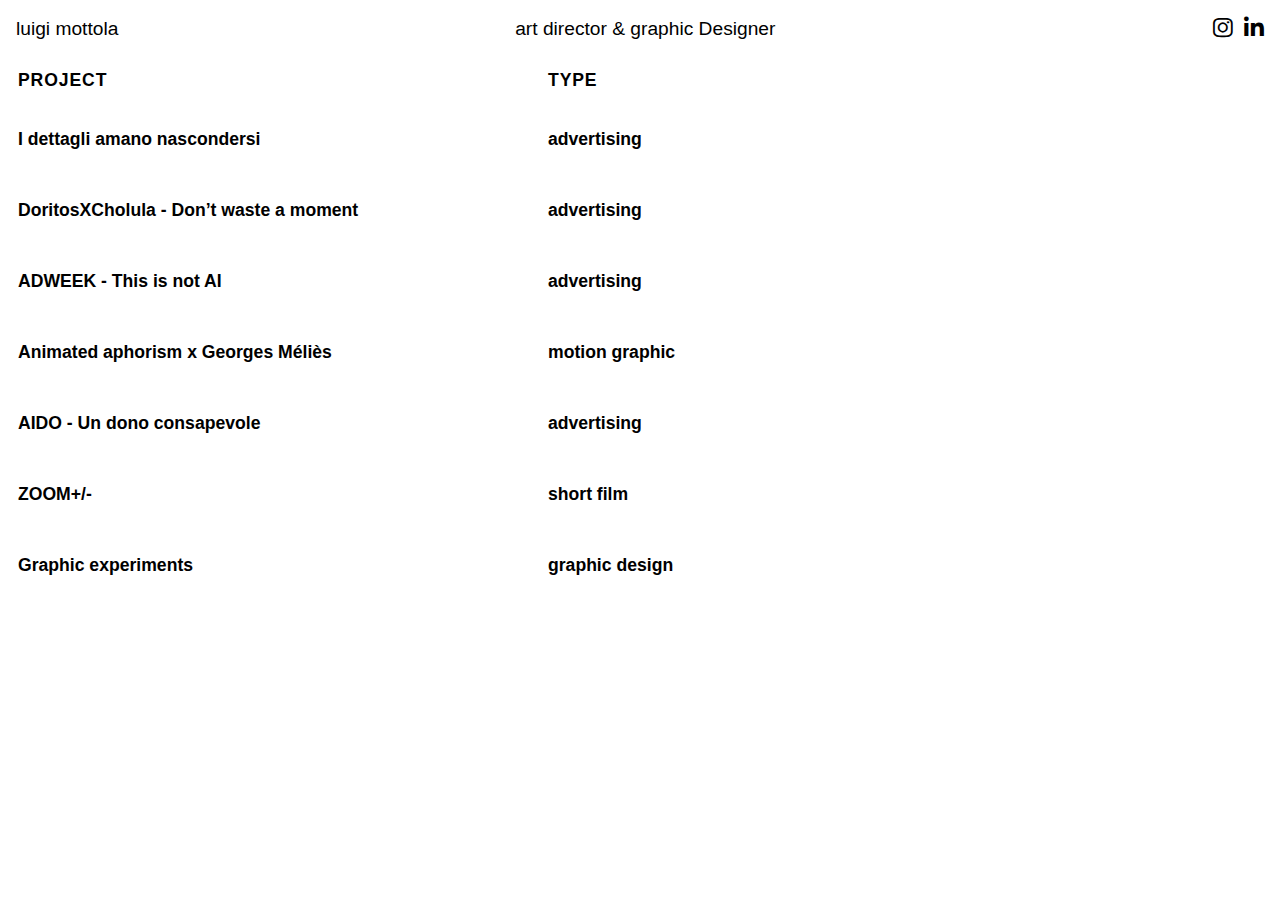
==== index.html @ 43605fc5 "Update index.html" ====
<!DOCTYPE html>
<html lang="it">
<head>
    <meta charset="UTF-8">
    <meta name="viewport" content="width=device-width, initial-scale=1.0">
    <title>Prove css</title>
    <link rel="stylesheet" href="https://cdnjs.cloudflare.com/ajax/libs/font-awesome/6.0.0/css/all.min.css">
    <link rel="stylesheet" href="style.css">
</head>
<body>
    <!-- Header -->
    <div class="header">
        <div class="name">luigi mottola</div>
        <div class="about" onclick="toggleAbout()">art director & graphic Designer</div>
        <div class="social-links">
            <a href="https://www.instagram.com/tomalto/"><i class="fab fa-instagram"></i></a>
            <a href="https://www.linkedin.com/in/luigi-mottola-8664322b0/"><i class="fab fa-linkedin-in"></i></a>
        </div>
    </div>

    <!-- Tabella progetti -->
    <table class="projects-table">
        <thead>
            <tr>
                <th>PROJECT</th>
                <th>TYPE</th>
                <th>&nbsp</th>
            </tr>
        </thead>
        <tbody>
            <tr class="project-row" onclick="openModal('Dettagli')">
                <td> 
                    <div class="project-cell">
                        I dettagli amano nascondersi
                        <img src="aff_1RGB.jpg" class="hover-image" alt="Anteprima progetto">
                    </div>
                </td>
                <td>advertising</td>
                <td>&nbsp</td>
            </tr>
            <tr class="project-row" onclick="openModal('Doritos')">
                <td>
                    <div class="project-cell">
                        DoritosXCholula - Don’t waste a moment
                        <img src="DR_2.jpg" class="hover-image" alt="Anteprima progetto">
                    </div>
                </td>
                <td>advertising </td>
                <td>&nbsp</td>
            </tr>
            <tr class="project-row" onclick="openModal('ADWEEK')">
                <td>
                    <div class="project-cell">
                        ADWEEK - This is not AI
                        <img src="American Gothic_pres.gif" class="hover-image" alt="Anteprima progetto">
                    </div>
                </td>
                <td>advertising</td>
                <td>&nbsp</td>
            </tr>
            <tr class="project-row" onclick="openModal('MELIES')">
                <td>
                    <div class="project-cell">
                        Animated aphorism x Georges Méliès
                        <img src="Melies.gif" class="hover-image" alt="Anteprima progetto">
                    </div>
                </td>
                <td>motion graphic</td>
                <td>&nbsp</td>
            </tr>
            <tr class="project-row" onclick="openModal('AIDO')">
                <td>
                    <div class="project-cell">
                        AIDO - Un dono consapevole
                        <img src="AID_1.jpg" class="hover-image" alt="Anteprima progetto">
                    </div>
                </td>
                <td>advertising</td>
                <td>&nbsp</td>
            </tr>
            <tr class="project-row" onclick="openModal('ZOOM')">
                <td>
                    <div class="project-cell">
                        ZOOM+/-
                        <img src="Zoom.gif" class="hover-image" alt="Anteprima progetto">
                    </div>
                </td>
                <td>short film</td>
                <td>&nbsp</td>
            </tr>
            <tr class="project-row" onclick="openModal('Xperiments')">
                <td>
                    <div class="project-cell">
                        Graphic experiments
                        <img src="riassunto.gif" class="hover-image" alt="Anteprima progetto">
                    </div>
                </td>
                <td>graphic design</td>
                <td>&nbsp</td>
            </tr>
        </tbody>
    </table>

    <!-- Modal Dettagli -->
    <div id="project-modal" class="project-modal" style="display: none;">
        <div class="modal-header">
            <h2 id="modal-title"></h2>
            <button class="close-btn" onclick="closeModal()">✕</button>
        </div>
        <div id="modal-content" class="modal-body"></div>
    </div>

    <!-- About Section -->
    <div id="about-modal" class="project-modal" style="display: none;">
        <div class="modal-header">
            <h2>About</h2>
            <button onclick="toggleAbout()" class="close-btn">✕</button>
        </div>
        <div id="modal-content" class="modal-body">
            <p>Mario Rossi, graphic designer di fama internazionale, non ha dubbi: lui è il migliore al mondo. Con un portfolio che spazia da campagne pubblicitarie iconiche a loghi diventati simboli culturali, Mario si vanta di trasformare idee in capolavori visivi. "Non c'è sfida creativa che non possa affrontare," dice con un sorriso sicuro. "Ogni mio progetto è un passo avanti nel futuro del design, e il mondo lo sa." Con un ego grande quanto il suo talento, Mario Rossi non si accontenta di essere bravo: vuole essere ricordato come il designer che ha cambiato il gioco, per sempre.</p>
        </div>
    </div>

    <meta name="description" content="Portfolio professionale di Luigi Mottola - Art Director & Graphic Designer">
    <meta property="og:image" content="link-to-your-main-image.jpg">
    
    <script>

        let currentProjectId = null;

        // Funzionalità About
        function toggleAbout() {
            const aboutModal = document.getElementById('about-modal');
            if (getComputedStyle(aboutModal).display === 'none') {
                aboutModal.style.display = 'block';
            } else {
                aboutModal.style.display = 'none';
            }
        }
        
        // Funzionalità Modal
        const projectData = {
            'Dettagli': /* ereditato da ('-----'): <tr class="project-row" onclick="openModal('-----')"> */ {
                title: 'I dettagli amano nascondersi.',
                content: `
                    <p><br />
                    
                    <p>Sommersi dalla frenesia e dalla tecnologia, riusciamo ancora ad apprezzarne i dettagli nascosti che rivelano bellezze altrimenti invisibili?</p>
                    <p>L'idea si concentra su ciò che non vediamo e mira a “ridarci la vista”.</p>
                    <p>La campagna pubblicitaria utilizza tre manifesti per stimolare l'osservazione dei passanti, invitandoli a consultare un insolito catalogo per formare e dare accesso a un'esperienza immersiva.<br />
                    <p><br />
                    <p>Submerged by the frenzy and technology, are we still able to appreciate the hidden details that reveal otherwise invisible beauty?</p>
                    <p>The idea focuses on what we do not see and aims to "give us back our sight".</p>
                    <p>The advertising campagin uses three posters to stimulate the observation of passers-by, inviting them to consult an unusual catalog to train and dare to access an immersive experience.</p>

                    <div class="img-row a">
                      <img src="aff_1RGB.jpg" alt="Anteprima 1">
                      <img src="aff_2RGB.jpg" alt="Anteprima 2">
                      <img src="aff_3RGB.jpg" alt="Anteprima 3">
                    </div>
                    
                    <img src="aff_1RGB.jpg" style="width: 100%; margin: 1rem 0;">
                    <img src="aff_2RGB.jpg" style="width: 100%; margin: 1rem 0;">
                    <img src="aff_3RGB.jpg" style="width: 100%; margin: 1rem 0;">
                    <img src="Bill_alberiRGB.jpg" style="width: 100%; margin: 1rem 0;">
                    <img src="Bill_fermataRGB.jpg" style="width: 100%; margin: 1rem 0;">
                    <img src="Metro billRGB 2.jpg" style="width: 100%; margin: 1rem 0;">
                    <img src="bus-station-with-illuminated-blank-banner-street.jpg" style="width: 100%; margin: 1rem 0;">
                    <img src="bill_muroRGB.jpg" style="width: 100%; margin: 1rem 0;">
                    <img src="bandella.jpg" style="width: 100%; margin: 1rem 0;">
                    <img src="Hand Held Magazine Mockup.jpg" style="width: 100%; margin: 1rem 0;">
                    <img src="Brochure_Mockup_1.jpg" style="width: 100%; margin: 1rem 0;">
                    <img src="Observo catalogo A4.pdf - Page 1 of 34.gif" style="width: 100%; margin: 1rem 0;">
                `
            },
            
            'Doritos': /* ereditato da ('-----'): <tr class="project-row" onclick="openModal('-----')"> */ {
                title: 'DoritosXCholula - Don’t waste a moment.',
                content: `
                    <p><br />
                    
                    <p>Quanto è irritante perdere momenti di una partita o di un programma televisivo? Doritos Cholula è la patatina perfetta da portare al Super Bowl Party.</p>
                    <p>Il concept della campagna mira a evidenziare quanto sia irritante perdere i momenti salienti di una partita, di uno show televisivo o di un film. Doritos Cholula risolve questo problema integrando direttamente la salsa messicana all'interno della patatina, eliminando la necessità di intingerla e distogliere lo sguardo dal televisore.</p>
                    <p><br />
                    <p>How irritating it is to miss moments of a game or a TV show?  Doritos Cholula is the perfect chip to bring to the Super Bowl Party.</p>
                    <p>The campaign concept aims to highlight how irritating it is to miss moments of a game, a TV show or a movie. Doritos Cholula solves this problem by directly integrating Mexican sauce inside the chip, eliminating the need for dipping.</p>
                <img src="DR_1.jpg" style="width: 100%; margin: 1rem 0;">
                <img src="DR_2.jpg" style="width: 100%; margin: 1rem 0;">
                <img src="DR_3.jpg" style="width: 100%; margin: 1rem 0;">
                <img src="DR_4.jpg" style="width: 100%; margin: 1rem 0;">
                <img src="DR_5.jpg" style="width: 100%; margin: 1rem 0;">
                <img src="DR_6.jpg" style="width: 100%; margin: 1rem 0;">
                <img src="DR_7.jpg" style="width: 100%; margin: 1rem 0;">
                <img src="DR_8.jpg" style="width: 100%; margin: 1rem 0;">
                
                <img src="DR_OOH.gif" style="width: 100%; margin: 1rem 0;">
                <img src="DC_Moc1.gif" style="width: 100%; margin: 1rem 0;">
                <img src="DC_MOC2.gif" style="width: 100%; margin: 1rem 0;">
                <img src="DC_Moc3.gif" style="width: 100%; margin: 1rem 0;">

                `
            },
            
            'ADWEEK': /* ereditato da ('-----'): <tr class="project-row" onclick="openModal('-----')"> */ {
                title: 'ADWEEK - This is not AI.',
                content: `
                    <p><br />
            
                    <p>Un piccolo cambiamento non può cambiare una grande idea.
                    <p>L’Intelligenza Artificiale sta diventando parte integrante delle nostre vite ma, soprattutto in ambito creativo, molti la temono.</p>
                    
            
                    
                    <p>Il brief prevede la realizzazione di una campagna “pro” AI, per mostrare e promuovere le potenzialità di questa nuova tecnologia.</p>
                    <p>Varie affissioni video ribadiscono il concetto. Il QR code collegherà a un sito web. Sfruttando il layout di famosi generatori AI, il sito avrà il compito di informare le persone sulle potenzialità della stessa. 
                    <p>Saranno gli utenti stessi a scegliere quanto e come informarsi attraverso i suggerimenti offerti dal sito.</p>
                    
                    <p><br />
                    
                    <p>A small change, can’t change a big idea.</p>
                    <p>Artificial Intelligence is becoming an integral part of our lives but, especially in the creative field, many fear it.</p>
                    
                
                    
                    <p>The brief involves the creation of a "pro" AI campaign, to show and promote the potential</p>
                    <p>of this new technology.</p>
                    <p>Various video postings reiterate the concept. The QR code will link to a website. By taking advantage of the layout of famous AI generators, the site will have the task of informing people about its potential.</p>
                    <p>Users themselves will choose how much and how to inform themselves through the suggestions offered</p>
                    <p>by the site.</p>
                    
                <img src="AD_1.jpg" style="width: 100%; margin: 1rem 0;">
                 <img src="AD_2.jpg" style="width: 100%; margin: 1rem 0;">
                 <img src="AD_3.jpg" style="width: 100%; margin: 1rem 0;">
                 <img src="AW_.jpg" style="width: 100%; margin: 1rem 0;">
                 <img src="AW_Banner_orizz.jpg" style="width: 100%; margin: 1rem 0;">
                 <img src="AW_banner mockup.png" style="width: 100%; margin: 1rem 0;">
                 <img src="AD_app.gif" style="width: 100%; margin: 1rem 0;">

                `
        
            },
            
            'MELIES': /* ereditato da ('-----'): <tr class="project-row" onclick="openModal('-----')"> */ {
                title: 'Animated aphorism x Georges Méliès.',
                content: `
                    <p><br />
                    
                    <p>Le citazioni di Méliès che scorrono sullo sfondo, rafforzano il concetto espresso nel film del regista. Il ritmo è accentuato dalla musica ossimorica, poiché la colonna sonora, con sintetizzatori e strumenti elettronici, allude a un mondo digitale che è in opposizione alle immagini e alla frase del film. </p>
                    
                    <p><br />
                    <p>Quotes from Méliès running in the background reinforce the concept expressed in the director's film. The rhythm is accentuated by the oxymoronic music, as the soundtrack, with synths and electronic instruments, hints at a digital world that is in opposition to the film's images and phrase.</p>

                    <img src="ML_1.png" style="width: 100%; margin: 1rem 0;">
                    <img src="ML_2.png" style="width: 100%; margin: 1rem 0;">
                    <img src="ML_3.png" style="width: 100%; margin: 1rem 0;">
                    <img src="IMG_20180712_155215.jpg" style="width: 100%; margin: 1rem 0;">
                    <img src="nino-yang-DOIgz9_qmFI-unsplash.jpg" style="width: 100%; margin: 1rem 0;">
                `
            },

            'AIDO': /* ereditato da ('-----'): <tr class="project-row" onclick="openModal('-----')"> */ {
                title: 'AIDO - Un dono consapevole.',
                content: `
                    <p><br />
                    
                    <p>La morte sarà sempre una, ma si possono vivere molte vite. AIDO intende promuovere una campagna di maggiore consapevolezza sugli aspetti scientifici, etici e sociali legati alle donazioni.</p>
                    
                    <p><br />
                    <p>Death will always be one, but many lives can be lived.AIDO intends to promote a campaign for greater awareness of the scientific, ethical, and social aspects concerning donations.</p>

                    <img src="AID_1.jpg" style="width: 100%; margin: 1rem 0;">
                    <img src="AID_2.jpg" style="width: 100%; margin: 1rem 0;">
                    <img src="AID_3.jpg" style="width: 100%; margin: 1rem 0;">
                    <img src="AID_4.jpg" style="width: 100%; margin: 1rem 0;">
                    <img src="AID_5.jpg" style="width: 100%; margin: 1rem 0;">
                    <img src="AID_6.jpg" style="width: 100%; margin: 1rem 0;">
                    <img src="IG_1.PNG" style="width: 100%; margin: 1rem 0;">
                    <img src="IG_2.PNG" style="width: 100%; margin: 1rem 0;">
                    <img src="IG_3.PNG" style="width: 100%; margin: 1rem 0;">
                    <img src="IG_4.PNG" style="width: 100%; margin: 1rem 0;">
                    <img src="IG_5.PNG" style="width: 100%; margin: 1rem 0;">
                    <img src="IG_6.PNG" style="width: 100%; margin: 1rem 0;">
                    <img src="ST_1.jpg" style="width: 100%; margin: 1rem 0;">
                    <img src="ST_2.jpg" style="width: 100%; margin: 1rem 0;">
                    <img src="ST_3.jpg" style="width: 100%; margin: 1rem 0;">
                    <img src="ST_4.jpg" style="width: 100%; margin: 1rem 0;">
                    <img src="AID_MOC1.gif" style="width: 100%; margin: 1rem 0;">
                    <img src="AID_MOC2.jpg" style="width: 100%; margin: 1rem 0;">
                    <img src="AID_MOC3.jpg" style="width: 100%; margin: 1rem 0;">
                `
            },
            
            'ZOOM': /* ereditato da ('-----'): <tr class="project-row" onclick="openModal('-----')"> */ {
                title: 'ZOOM+/-',
                content: `
                    <p><br />
                    
                    <p>Il focus del progetto era comunicare la dualità tra il mondo macro, lo spazio e il micro, il mondo terrestre. Una associazione visiva psichedelica e confusionaria che spiega con precisione quanto siano mondi</p>
                     <p>simili e comunicanti.</p>
                    
                    <p><br />
                    <p>The focus of the project was to communicate the duality between the macro world, space, and the micro, the terrestrial world. A psychedelic and confusing visual association that precisely explains how similar and communicating worlds they are.</p>

                    <img src="nino-yang-DOIgz9_qmFI-unsplash.jpg" style="width: 100%; margin: 1rem 0;"> <img src="IMG_20180712_155215.jpg" style="width: 100%; margin: 1rem 0;">
                    <img src="nino-yang-DOIgz9_qmFI-unsplash.jpg" style="width: 100%; margin: 1rem 0;">
                `
            },
            
            'Xperiments': /* ereditato da ('-----'): <tr class="project-row" onclick="openModal('-----')"> */ {
                title: 'Graphic experiments.',
                content: `
                    <p><br />

                    <p>Vari esperimenti grafici </p>

                     <p>Outpump's WALLCOME X Porta Venezia Design District 2024.</p>

                    <img src="OT.jpg" style="width: 100%; margin: 1rem 0;">
                    <img src="OT_moc1.jpg" style="width: 100%; margin: 1rem 0;">
                    <img src="OT_moc2.jpg" style="width: 100%; margin: 1rem 0;">
                    <img src="OT_moc3.jpg" style="width: 100%; margin: 1rem 0;">
                    <img src="OT_moc4.jpg" style="width: 100%; margin: 1rem 0;">
                    <img src="OT_moc5.jpg" style="width: 100%; margin: 1rem 0;">

                          <p>Top 100 in Fight for Kindness 2024 contest.</p>
                    <img src="FK_.jpg" style="width: 100%; margin: 1rem 0;">
                    <img src="FK_moc1.png" style="width: 100%; margin: 1rem 0;">
                    <img src="FK_moc2.png" style="width: 100%; margin: 1rem 0;">

                    <p>Short film poster for Noelle. In nessun posto.</p>
                    <img src="NOELLE.jpg" style="width: 100%; margin: 1rem 0;">

                    <p>Poster for SPRINT 2022.</p>
                    <img src="SPRINT.jpg" style="width: 100%; margin: 1rem 0;">
                    
                    <p>Interactive book covers. </p>
                    <img src="IMG_20180712_155215.jpg" style="width: 100%; margin: 1rem 0;">
                    <img src="IMG_20180712_155215.jpg" style="width: 100%; margin: 1rem 0;">
                `
            }
        };

        function openModal(projectId) {
            const modal = document.getElementById('project-modal');
            const content = document.getElementById('modal-content');
            const modalTitle = document.getElementById('modal-title');

            // Se la modal è già aperta e si clicca lo stesso progetto, chiudila
            if (modal.style.display === 'block' && currentProjectId === projectId) {
                closeModal();
                currentProjectId = null;
                return;
            }

            currentProjectId = projectId;
            
            modalTitle.textContent = projectData[projectId].title;
            content.innerHTML = projectData[projectId].content;
            
            modal.style.display = 'block';

            // Attendi che il layout sia aggiornato e poi resetta lo scroll
            setTimeout(() => {
                content.scrollTop = 0;      // Reset dello scroll dopo 0ms (cioè subito dopo il rendering)
            }, 50);
        }

        function closeModal() {
            document.getElementById('project-modal').style.display = 'none';
            currentProjectId = null;
        }

        /* # */
        document.querySelectorAll('.project-row').forEach(row => {
            row.addEventListener('mouseenter', function() {
                const hoverImg = this.querySelector('.hover-image');
                if (!hoverImg) return;
                
                // Ottieni le dimensioni e la posizione della riga
                const rowRect = this.getBoundingClientRect();
                const imgHeight = hoverImg.offsetHeight;
                const imgWidth = hoverImg.offsetWidth;
                
                // Calcola la posizione verticale ideale (centro della riga)
                let idealTop = rowRect.top + rowRect.height / 2 - imgHeight / 2;
                let idealLeft = rowRect.right; // Partiamo posizionando l'immagine a destra della riga
                const minTop = 20;
                const maxTop = window.innerHeight - imgHeight - 20;
                const adjustedTop = Math.max(minTop, Math.min(idealTop, maxTop));
                
                // Imposta dei margini di sicurezza (ad es. 20px dal bordo)
                const margin = 20;

                // Regola la posizione verticale per far sì che l'immagine non esca in alto o in basso
                if (idealTop < margin) {
                    idealTop = margin;
                } else if (idealTop + imgHeight > window.innerHeight - margin) {
                    idealTop = window.innerHeight - imgHeight - margin;
                }
                
                // Se l'immagine uscisse fuori dal viewport, la riposiziona
                if (idealLeft + imgWidth > window.innerWidth - margin) {
                    idealLeft = window.innerWidth - imgWidth - margin;
                }
                
                // Applica le nuove impostazioni in modalità fixed
                hoverImg.style.position = 'fixed';
                hoverImg.style.top = (adjustedTop + 20) + 'px';
                hoverImg.style.left = (idealLeft - 500) - 'px';
                hoverImg.style.display = 'block';
            });
            
            row.addEventListener('mouseleave', function() {
                const hoverImg = this.querySelector('.hover-image');
                if (!hoverImg) return;
                hoverImg.style.display = 'none';
            });
        });

        // Chiudi modal cliccando fuori
        window.onclick = function(event) {
            const modal = document.getElementById('project-modal');
            if (event.target === modal) {
                modal.style.display = 'none';
            }
        }

    </script>
</body>
</html>
---- style.css ----
* {
    color: #000000;
    margin: 0;
    padding: 0;
    box-sizing: border-box;
    font-family: 'NeueHaasDisplayLight', sans-serif;
    font-weight: 400;
    font-style: normal;
}

body {
    background-color: #ffffff;
    color: #000000;
    scroll-behavior: smooth; /* Scrolling fluido */
}

/* Header */
.header {
    display: grid;
    grid-template-columns: 40% 50% 10%;
    width: 100%;
    padding: 1rem 1rem 0rem 1rem;
    position: fixed;
    top: 0;
    background: white;
    z-index: 1000;
}
        
.header div {
    display: flex;
    align-items: center;
    font-weight: 200;
    font-size: 1.2rem;
}

/* Allineamento specifico per le colonne */
.header .name {
    text-align: left;
    justify-content: flex-start;
    padding-left: 0rem;
}

.header .about {
    justify-content: left;
    padding-left: 0rem;
    cursor: pointer;
}

.header .social-links {
    display: flex;
    text-align: right;
    gap: 0.7rem; /* Spaziatura */
    justify-content: flex-end; 
    width: 100%;
    padding-right: 0rem;
    width: 100%;
}

.header .social-links a {
    font-size: 1.4rem;
    position: relative;
    color: #000000 !important;
    text-decoration: none;
}

/* Tabella progetti */
.projects-table {
    table-layout: fixed;
    margin-top: 3.5rem; /* distanza tra header e titoli PROJECT TYPE */
    width: 100%;
    padding: 0rem 1rem 0rem 1rem;
}

.projects-table th {
    letter-spacing: 0.05em;
    font-size: 0.9rem;
    padding-bottom: 1rem;
}

.projects-table th:nth-child(1),
.projects-table td:nth-child(1) {
    width: 40%; /* da commentare se si vuole dividere in 3 parti uguali */
    text-align: left;
}
        
.projects-table th:nth-child(2),
.projects-table td:nth-child(2) {
    width: 40%; /* da commentare se si vuole dividere in 3 parti uguali */
    text-align: left;
    padding-left: 0.6rem;
}

.projects-table th:nth-child(3),
.projects-table td:nth-child(3) {
    width: 20%; /* da commentare se si vuole dividere in 3 parti uguali */
    text-align: right;
}

.projects-table th, 
.projects-table td,
.projects-table div {
    padding: 0.75rem 0rem;
    text-align: left;
    cursor: pointer;
    font-weight: 700;
    font-size: 1.1rem;
    position: relative;
}

.project-row:hover {
    background: #f8f8f8;
}

.project-cell {
    position: relative; /* Crea un contesto per il posizionamento assoluto */
}

.project-cell:hover .hover-image {
    display: block;
    animation: image-appear 0.3s cubic-bezier(0.23, 1, 0.32, 1);
}

/* Modal dettagli */
.project-modal {
    position: fixed;
    top: 50%;
    left: 50%;
    transform: translate(-50%, -50%);
    width: 50%;
    max-height: 80vh;
    background: white;
    z-index: 2000;
    padding: 0rem 0rem 2rem 0rem;
    box-shadow: 0 0 20px rgba(0,0,0,0.1);
    display: flex;
    flex-direction: column;
}

.project-modal button:hover {
    background: #000000 !important;
    color: #ffffff !important;
}

.project-modal button {
    color: #000000 !important;
    background: none !important;
    border: 0px !important;
    border-radius: 0%;
    width: 30px;
    height: 30px;
    font-size: 1.2rem !important;
    position: sticky; /* L'header rimane fisso rispetto al contenitore */
    top: 35px;
    right: 30px;
    transition: all 0.3s;
    z-index: 2001;
}

.modal-header {
    position: sticky; /* L'header rimane fisso rispetto al contenitore */
    top: 0;
    background: white; /* Assicura che l'header non sia trasparente */
    z-index: 10;
    padding: 2rem 2rem 0rem 2rem;
    display: flex;
    align-items: center;
    justify-content: space-between;
}

.modal-body {
    overflow-y: auto;
    max-height: calc(80vh - 120px);
    padding: 0rem 2rem 2rem 2rem;
    flex-grow: 1; /* Occupa lo spazio rimanente e diventa scrollabile se il contenuto supera lo spazio */
}

/* hover image */
.hover-image {
    display: none;
    position: absolute; 
    max-width: 300px;
    max-height: auto;
    z-index: 1001;
    pointer-events: none;
    object-fit: contain;
    top: 55%;
    left: 95%;
    transform: translate(-350%, -50%);
}

/* Per impostare le immagini affiancate */
.img-row {
    display: grid;
    grid-template-columns: repeat(2, 1fr); /* Due colonne di uguale larghezza */
    gap: 1rem;
    margin: 1rem 0;
}

.img-row a {
    display: grid;
    grid-template-columns: repeat(3, 1fr); /* Tre colonne di uguale larghezza */
    gap: 1rem;
    margin: 1rem 0;
}
        
.img-row img {
    width: 100%;
    height: auto;
    object-fit: cover;
}

/* Sezione Home hero */
#home {
    text-align: left;
    padding: 8rem 2rem 4rem;
    min-height: auto;
    max-width: 1200px;
    margin: 0 auto;
}

#home h1 {
    font-size: 4rem;
    font-weight: 700;
    margin-bottom: 1rem;
    color: #000;
}

#home p {
    font-size: 1.5rem;
    color: #666;
    max-width: 600px;
}

/* Sezioni About/Portfolio */
.section {
    padding: 6rem 2rem;
    max-width: 1200px;
    margin: 0 auto;
}

.section h2 {
    font-size: 2.5rem;
    margin-bottom: 3rem;
    color: #000;
}

/* Gallery Portfolio minimalista */
.gallery {
    display: grid;
    grid-template-columns: repeat(auto-fit, minmax(300px, 1fr));
    gap: 2rem;
}

.item {
    background: #fff;
    border: 1px solid #eee;
    border-radius: 12px;
    padding: 1.5rem;
    transition: transform 0.3s, box-shadow 0.3s;
}

/* About Section */
.about-modal {
    display: none; /* Nascosto di default */
}

.about-modal h2 {
    font-size: 2.5rem;
    margin-bottom: 30px;
    text-align: center;
}

.about-modal .modal-content {
    max-width: 600px;
    padding: 40px;
    text-align: justify;
    line-height: 1.8;
}

.about-content {
    display: none;
    padding: 6rem 2rem;
    max-width: 600px;
    margin: 0 auto;
    text-align: justify;
    hyphens: auto; /* Divisione automatica delle parole */
    max-width: 800px; /* Larghezza ottimale per la leggibilità */
    line-height: 1.5; /* Interlinea */
    text-justify: inter-word; /* Migliora la distribuzione degli spazi */
    word-spacing: -0.1em; /* Compatta leggermente gli spazi tra le parole */
}

.about-content p {
    margin-bottom: 1.5rem;
}

.close-btn {
    position: absolute;
    top: 20px;
    right: 20px;
    background: none;
    border: none;
    font-size: 1.5rem;
    cursor: pointer;
    padding: 5px;
}


/* project table*/
.projects-table th:nth-child(2),
.projects-table td:nth-child(2) {
    padding-left: 2rem; /* Spaziatura uniforme */
}

/* Animazione modale */
.project-modal {
    animation: modalFade 0.3s ease;
    z-index: 1001; /* Sopra l'header */
}

@keyframes modalFade {
    from { opacity: 0; transform: translate(-50%, -55%); }
    to { opacity: 1; transform: translate(-50%, -50%); }
}

/* Responsive Mobile Design */
@media (max-width: 768px) {
    #home h1 {
        font-size: 2rem;
        line-height: 1.2;
    }

     div {
        font-weight: 700;
        font-size: 0.9rem;
        padding: 0 1rem;
    }

    .header {
        grid-template-columns: 30% 50% 20% !important;
        grid-template-areas: 
            "name about social";
        padding: 1rem 1rem 0rem 1rem !important;
        z-index: 1000;
    }

    .header .name {
        grid-area: name;
        font-size: 1rem;
    }

    .header .about {
        grid-area: about;
        text-align: center;
        padding: 1rem 0;
        font-size: 0.9rem;
    }

    .header .social-links {
        grid-area: social;
        gap: 0.7rem;
    }
    
    .header .social-links a {
        font-size: 1.2rem;
    }

    .projects-table {
        margin-top: 5rem !important;
    }

    .projects-table th, 
    .projects-table td {
        padding: 0rem;
        font-size: 0.9rem;
    }

    .project-modal {
        width: 100% !important;
        max-height: 80vh;
        padding: 0rem 0rem 2rem 0rem;
    }

    .project-modal button {
        top: 0px !important;
        right: -170px !important;
    }

    .section {
        padding: 4rem 1.5rem;
    }

    nav ul {
        justify-content: center;
        gap: 1.5rem;
    }

    #about-modal .modal-content {
        padding: 5px;
        font-size: 1rem;
    }
    
    #about-modal h2 {
        font-size: 1.8rem;
    }
}
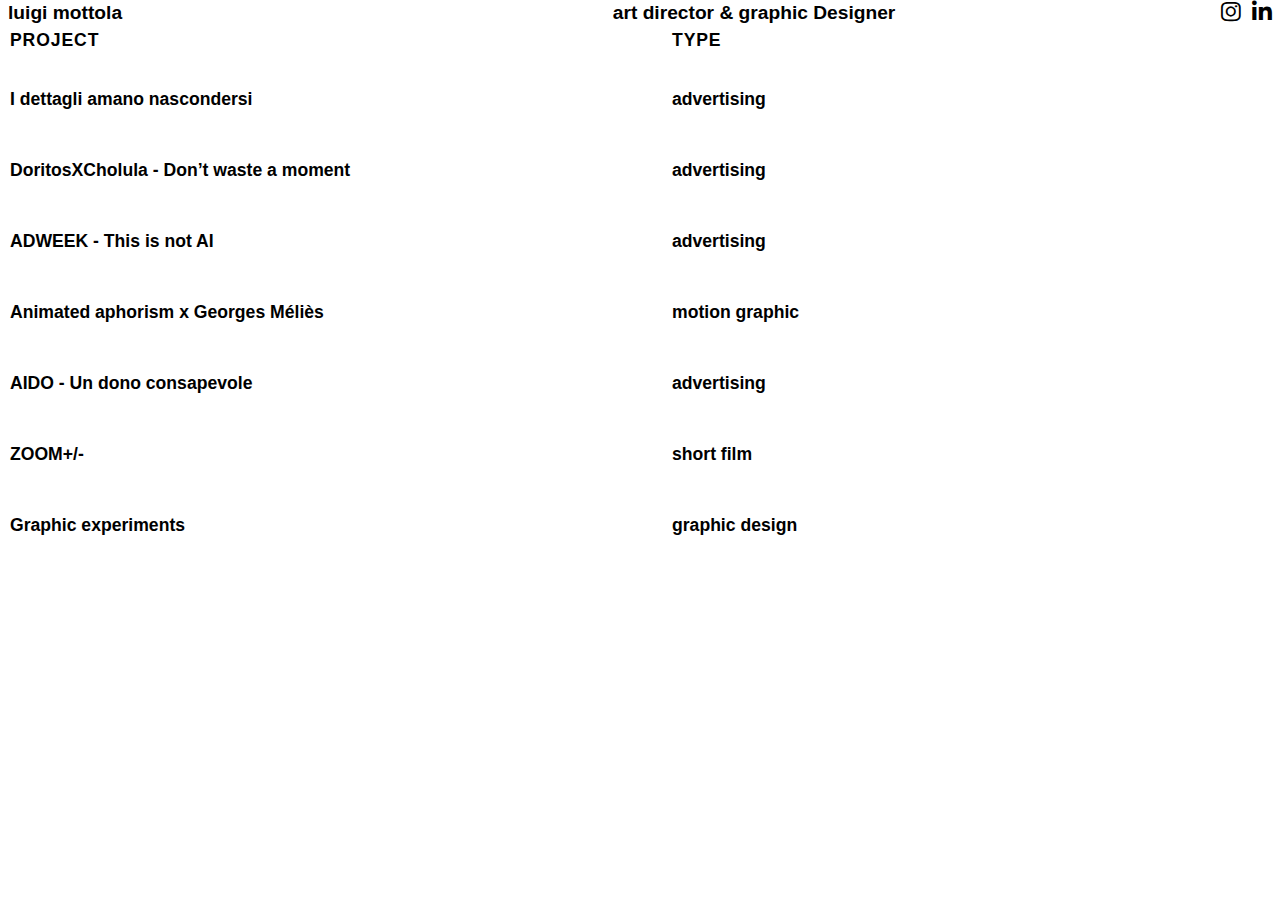
==== commit 24ea3c6f: "Update index.html" ====
--- a/index.html
+++ b/index.html
@@ -6,6 +6,28 @@
     <title>Prove css</title>
     <link rel="stylesheet" href="https://cdnjs.cloudflare.com/ajax/libs/font-awesome/6.0.0/css/all.min.css">
     <link rel="stylesheet" href="style.css">
+    <style>
+        @font-face {
+            font-family: 'NeueHaasDisplayLight';
+            src: url('https://raw.githubusercontent.com/Tomalt-ops/Portfolio/main/neue-haas-grotesk-display-pro-cdnfonts/NeueHaasDisplayLight.ttf') format('truetype');
+        }
+        
+        /* scrollbar */
+        ::-webkit-scrollbar {
+            width: 8px;
+            height: 8px;
+        }
+        
+        ::-webkit-scrollbar-track {
+            background: #ffffff;
+        }
+        
+        ::-webkit-scrollbar-thumb {
+            background: #000000;
+            border-radius: 4px;
+        }
+        
+    </style>
 </head>
 <body>
     <!-- Header -->
@@ -153,12 +175,21 @@
                     <p>The idea focuses on what we do not see and aims to "give us back our sight".</p>
                     <p>The advertising campagin uses three posters to stimulate the observation of passers-by, inviting them to consult an unusual catalog to train and dare to access an immersive experience.</p>
 
-                    <div class="img-row a">
+                    <div class="img-row">
                       <img src="aff_1RGB.jpg" alt="Anteprima 1">
                       <img src="aff_2RGB.jpg" alt="Anteprima 2">
-                      <img src="aff_3RGB.jpg" alt="Anteprima 3">
-                    </div>
-                    
+                    </div>
+
+                    <div class="video-wrapper">
+                      <iframe src="https://www.youtube.com/watch?v=JBa-1T7Dwf0" 
+                        title="Video ciao"
+                        allow="accelerometer; autoplay; clipboard-write; encrypted-media; gyroscope; picture-in-picture"
+                        allowfullscreen>
+                      </iframe>
+                    </div>
+
+                    
+                    <img src="aff_3RGB.jpg" style="width: 100%; margin: 1rem 0;">
                     <img src="aff_1RGB.jpg" style="width: 100%; margin: 1rem 0;">
                     <img src="aff_2RGB.jpg" style="width: 100%; margin: 1rem 0;">
                     <img src="aff_3RGB.jpg" style="width: 100%; margin: 1rem 0;">
--- a/style.css
+++ b/style.css
@@ -4,7 +4,7 @@
     padding: 0;
     box-sizing: border-box;
     font-family: 'NeueHaasDisplayLight', sans-serif;
-    font-weight: 400;
+    font-weight: 700;
     font-style: normal;
 }
 
@@ -19,7 +19,7 @@
     display: grid;
     grid-template-columns: 40% 50% 10%;
     width: 100%;
-    padding: 1rem 1rem 0rem 1rem;
+    padding: 0rem 0.5rem 0rem 0.5rem;
     position: fixed;
     top: 0;
     background: white;
@@ -29,7 +29,7 @@
 .header div {
     display: flex;
     align-items: center;
-    font-weight: 200;
+    font-weight: 700;
     font-size: 1.2rem;
 }
 
@@ -42,7 +42,7 @@
 
 .header .about {
     justify-content: left;
-    padding-left: 0rem;
+    padding-left: 6.2rem;
     cursor: pointer;
 }
 
@@ -66,9 +66,10 @@
 /* Tabella progetti */
 .projects-table {
     table-layout: fixed;
-    margin-top: 3.5rem; /* distanza tra header e titoli PROJECT TYPE */
+    margin-top: 1rem; /* distanza tra header e titoli PROJECT TYPE */
     width: 100%;
-    padding: 0rem 1rem 0rem 1rem;
+    padding: 0rem 0.5rem 0rem 0.5rem;
+    font-family: 'NeueHaasDisplayMedium', sans-serif;
 }
 
 .projects-table th {
@@ -79,20 +80,20 @@
 
 .projects-table th:nth-child(1),
 .projects-table td:nth-child(1) {
-    width: 40%; /* da commentare se si vuole dividere in 3 parti uguali */
+    width: 50%; /* da commentare se si vuole dividere in 3 parti uguali */
     text-align: left;
 }
         
 .projects-table th:nth-child(2),
 .projects-table td:nth-child(2) {
-    width: 40%; /* da commentare se si vuole dividere in 3 parti uguali */
+    width: 50%; /* da commentare se si vuole dividere in 3 parti uguali */
     text-align: left;
     padding-left: 0.6rem;
 }
 
 .projects-table th:nth-child(3),
 .projects-table td:nth-child(3) {
-    width: 20%; /* da commentare se si vuole dividere in 3 parti uguali */
+    width: 0%; /* da commentare se si vuole dividere in 3 parti uguali */
     text-align: right;
 }
 
@@ -125,20 +126,15 @@
     position: fixed;
     top: 50%;
     left: 50%;
-    transform: translate(-50%, -50%);
-    width: 50%;
+    transform: translate(-40%, -50%);
+    width: 60%;
     max-height: 80vh;
     background: white;
     z-index: 2000;
     padding: 0rem 0rem 2rem 0rem;
-    box-shadow: 0 0 20px rgba(0,0,0,0.1);
+    box-shadow: 0 0 0px rgba(0,0,0,0.1);
     display: flex;
     flex-direction: column;
-}
-
-.project-modal button:hover {
-    background: #000000 !important;
-    color: #ffffff !important;
 }
 
 .project-modal button {
@@ -156,12 +152,17 @@
     z-index: 2001;
 }
 
+.project-modal button:hover {
+    background: #000000 !important;
+    color: #ffffff !important;
+}
+
 .modal-header {
     position: sticky; /* L'header rimane fisso rispetto al contenitore */
     top: 0;
     background: white; /* Assicura che l'header non sia trasparente */
     z-index: 10;
-    padding: 2rem 2rem 0rem 2rem;
+    padding: 0.3rem 1.5rem 0rem 1.9rem;
     display: flex;
     align-items: center;
     justify-content: space-between;
@@ -185,7 +186,7 @@
     object-fit: contain;
     top: 55%;
     left: 95%;
-    transform: translate(-350%, -50%);
+    transform: translate(-330%, -50%);
 }
 
 /* Per impostare le immagini affiancate */
@@ -193,19 +194,19 @@
     display: grid;
     grid-template-columns: repeat(2, 1fr); /* Due colonne di uguale larghezza */
     gap: 1rem;
-    margin: 1rem 0;
+    margin: 0rem 0;
 }
 
 .img-row a {
     display: grid;
-    grid-template-columns: repeat(3, 1fr); /* Tre colonne di uguale larghezza */
+    grid-template-columns: repeat(9, 1fr); /* Tre colonne di uguale larghezza */
     gap: 1rem;
     margin: 1rem 0;
 }
         
 .img-row img {
-    width: 100%;
-    height: auto;
+    width: 103%;
+    height: 102%;
     object-fit: cover;
 }
 
@@ -323,6 +324,23 @@
     to { opacity: 1; transform: translate(-50%, -50%); }
 }
 
+ .video-wrapper {
+        position: relative;
+        width: 100%;
+        padding-bottom: 56.25%; /* 16:9 aspect ratio */
+        margin: 1rem 0;
+    }
+
+.video-wrapper iframe {
+        position: absolute;
+        top: 0;
+        left: 0;
+        width: 100%;
+        height: 100%;
+        border: none;
+    }
+
+
 /* Responsive Mobile Design */
 @media (max-width: 768px) {
     #home h1 {
